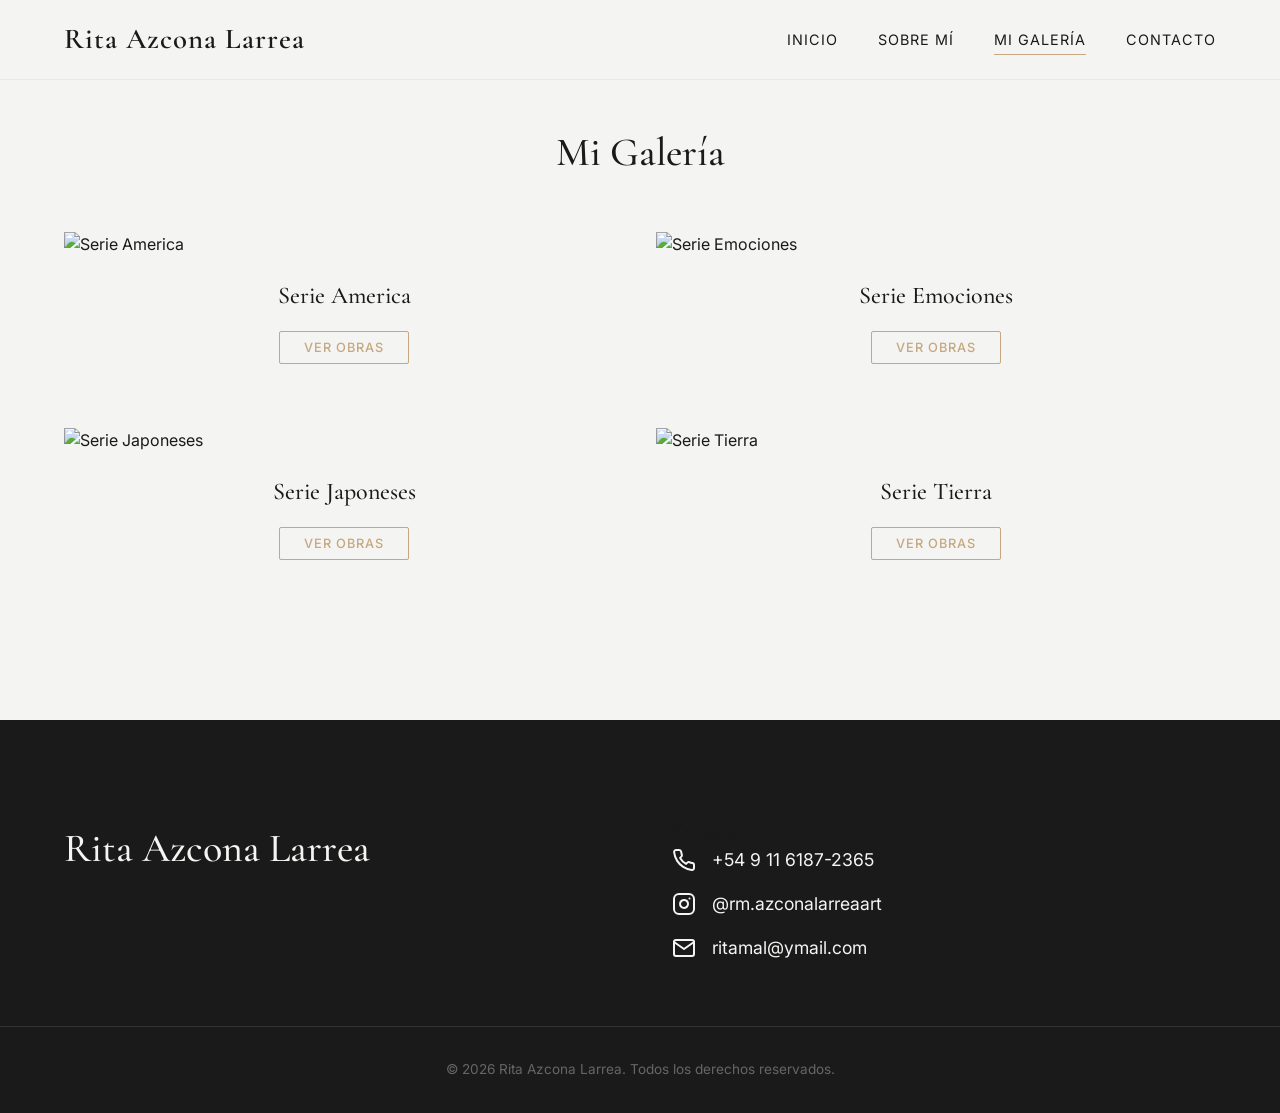
==== galeria.html @ 0f8a2113 "Add files via upload" ====
<!DOCTYPE html>
<html lang="es">
<head>
    <meta charset="UTF-8">
    <meta name="viewport" content="width=device-width, initial-scale=1.0">
    <meta name="description" content="Galería de arte de Rita Azcona.">
    <title>Mi Galería | Rita Azcona Larrea</title>
    <!-- Google Fonts -->
    <link rel="preconnect" href="https://fonts.googleapis.com">
    <link rel="preconnect" href="https://fonts.gstatic.com" crossorigin>
    <link href="https://fonts.googleapis.com/css2?family=Cormorant+Garamond:wght@400;500;600&family=Inter:wght@300;400;500;600&display=swap" rel="stylesheet">
    <!-- CSS -->
    <link rel="stylesheet" href="styles.css">
</head>
<body>

    <!-- Header / Nav -->
    <header id="header">
        <div class="container nav-wrapper">
            <a href="index.html" class="logo">Rita Azcona Larrea</a>
            <nav class="nav-links">
                <a href="index.html">Inicio</a>
                <a href="index.html#sobre-mi">Sobre Mí</a>
                <a href="galeria.html" class="active">Mi Galería</a>
                <a href="#contacto">Contacto</a>
            </nav>
            <div class="mobile-menu-toggle">
                <span></span>
                <span></span>
                <span></span>
            </div>
        </div>
    </header>

    <!-- Galería Completa (Masonry style dinamica) -->
    <section class="gallery-section" style="padding-top: 120px; min-height: 80vh;">
        <div class="container">
            <h1 class="section-title">Mi Galería</h1>
            <!-- Filtros de Galería -->
            <div id="gallery-filters" class="gallery-filters"></div>
            
            <!-- Aquí se inyectarán dinámicamente las obras desde data.js -->
            <div class="masonry-grid" id="dynamic-gallery">
            </div>
        </div>
    </section>

    <!-- Contacto / Footer -->
    <footer id="contacto">
        <div class="container footer-wrapper">
            <div class="footer-info">
                <h2 class="logo-footer">Rita Azcona Larrea</h2>
            </div>
            <div class="footer-contact">
                <h3>Contacto</h3>
                <div class="contact-details">
                    <p class="contact-item">
                        <svg width="24" height="24" viewBox="0 0 24 24" fill="none" stroke="currentColor" stroke-width="2" stroke-linecap="round" stroke-linejoin="round"><path d="M22 16.92v3a2 2 0 0 1-2.18 2 19.79 19.79 0 0 1-8.63-3.07 19.5 19.5 0 0 1-6-6 19.79 19.79 0 0 1-3.07-8.67A2 2 0 0 1 4.11 2h3a2 2 0 0 1 2 1.72 12.84 12.84 0 0 0 .7 2.81 2 2 0 0 1-.45 2.11L8.09 9.91a16 16 0 0 0 6 6l1.27-1.27a2 2 0 0 1 2.11-.45 12.84 12.84 0 0 0 2.81.7A2 2 0 0 1 22 16.92z"></path></svg>
                        <span>+54 9 11 6187-2365</span>
                    </p>
                    <p class="contact-item">
                        <a href="https://instagram.com/rm.azconalarreaart" target="_blank" class="contact-link">
                            <svg width="24" height="24" viewBox="0 0 24 24" fill="none" stroke="currentColor" stroke-width="2" stroke-linecap="round" stroke-linejoin="round"><rect x="2" y="2" width="20" height="20" rx="5" ry="5"></rect><path d="M16 11.37A4 4 0 1 1 12.63 8 4 4 0 0 1 16 11.37z"></path><line x1="17.5" y1="6.5" x2="17.51" y2="6.5"></line></svg>
                            <span>@rm.azconalarreaart</span>
                        </a>
                    </p>
                    <p class="contact-item">
                        <a href="mailto:ritamal@ymail.com" class="contact-link">
                            <svg width="24" height="24" viewBox="0 0 24 24" fill="none" stroke="currentColor" stroke-width="2" stroke-linecap="round" stroke-linejoin="round"><path d="M4 4h16c1.1 0 2 .9 2 2v12c0 1.1-.9 2-2 2H4c-1.1 0-2-.9-2-2V6c0-1.1.9-2 2-2z"></path><polyline points="22,6 12,13 2,6"></polyline></svg>
                            <span>ritamal@ymail.com</span>
                        </a>
                    </p>
                </div>
            </div>
        </div>
        <div class="copyright">
            <p>&copy; 2026 Rita Azcona Larrea. Todos los derechos reservados.</p>
        </div>
    </footer>

    <!-- Modal / Visor Inmersivo -->
    <div id="lightbox" class="modal">
        <div class="modal-overlay" onclick="closeModal()"></div>
        <div class="modal-content">
            <button class="close-btn" onclick="closeModal()" aria-label="Cerrar">&times;</button>
            <div class="modal-layout">
                <div class="modal-image-container">
                    <img id="modal-image" src="" alt="Obra">
                </div>
                <div class="modal-details">
                    <h3 id="modal-title">Título</h3>
                    <p id="modal-specs" class="modal-specs">Técnica</p>
                    <p id="modal-price" class="modal-price">Precio</p>
                    <a id="modal-whatsapp" href="#" target="_blank" class="btn btn-primary whatsapp-btn">
                        Consultar por esta obra en WhatsApp
                    </a>
                </div>
            </div>
        </div>
    </div>

    <!-- Scripts -->
    <script src="data.js"></script>
    <script src="script.js"></script>
</body>
</html>
---- styles.css ----
/* ==========================================================================
   Variables & Design System
   ========================================================================== */
:root {
    /* Colors */
    --bg-color: #F4F4F2;
    --text-primary: #1A1A1A;
    --text-secondary: #666666;
    --accent-color: #C5A880;
    --accent-hover: #b3956d;
    --white: #ffffff;
    
    /* Typography */
    --font-serif: 'Cormorant Garamond', serif;
    --font-sans: 'Inter', sans-serif;
    
    /* Layout */
    --max-width: 1200px;
    --header-height: 80px;
    
    /* Transitions */
    --transition-smooth: all 0.3s ease;
}

/* ==========================================================================
   Reset & Base Styles
   ========================================================================== */
*, *::before, *::after {
    margin: 0;
    padding: 0;
    box-sizing: border-box;
}

html {
    scroll-behavior: smooth;
    font-size: 16px;
}

body {
    background-color: var(--bg-color);
    color: var(--text-primary);
    font-family: var(--font-sans);
    line-height: 1.6;
    overflow-x: hidden;
    -webkit-font-smoothing: antialiased;
}

h1, h2, h3, h4, h5, h6, .logo, .logo-footer {
    font-family: var(--font-serif);
    font-weight: 500;
    color: var(--text-primary);
}

a {
    text-decoration: none;
    color: inherit;
    transition: var(--transition-smooth);
}

img {
    max-width: 100%;
    height: auto;
    display: block;
}

.container {
    width: 90%;
    max-width: var(--max-width);
    margin: 0 auto;
}

/* ==========================================================================
   Components (Buttons, etc)
   ========================================================================== */
.btn {
    display: inline-block;
    padding: 0.8rem 2rem;
    font-family: var(--font-sans);
    font-size: 0.9rem;
    font-weight: 500;
    text-transform: uppercase;
    letter-spacing: 1px;
    border: none;
    cursor: pointer;
    transition: var(--transition-smooth);
    border-radius: 2px;
}

.btn-primary {
    background-color: var(--accent-color);
    color: var(--white);
}

.btn-primary:hover {
    background-color: var(--accent-hover);
    transform: translateY(-2px);
}

.btn-secondary {
    background-color: transparent;
    color: var(--text-primary);
    border: 1px solid var(--text-primary);
}

.btn-secondary:hover {
    background-color: var(--text-primary);
    color: var(--bg-color);
}

.section-title {
    font-size: 2.5rem;
    margin-bottom: 3rem;
    text-align: center;
}

.text-center {
    text-align: center;
}

.mt-3 {
    margin-top: 3rem;
}

/* ==========================================================================
   Header & Navigation
   ========================================================================== */
header {
    position: fixed;
    top: 0;
    left: 0;
    width: 100%;
    height: var(--header-height);
    background-color: rgba(244, 244, 242, 0.8);
    backdrop-filter: blur(10px);
    -webkit-backdrop-filter: blur(10px);
    z-index: 1000;
    display: flex;
    align-items: center;
    border-bottom: 1px solid rgba(26, 26, 26, 0.05);
    transition: var(--transition-smooth);
}

header.scrolled {
    background-color: rgba(244, 244, 242, 0.95);
    box-shadow: 0 4px 20px rgba(0, 0, 0, 0.03);
}

.nav-wrapper {
    display: flex;
    justify-content: space-between;
    align-items: center;
}

.logo {
    font-size: 1.8rem;
    font-weight: 600;
    letter-spacing: 1px;
}

.nav-links {
    display: flex;
    gap: 2.5rem;
}

.nav-links a {
    font-size: 0.9rem;
    font-weight: 400;
    text-transform: uppercase;
    letter-spacing: 1px;
    position: relative;
}

.nav-links a::after {
    content: '';
    position: absolute;
    bottom: -4px;
    left: 0;
    width: 0;
    height: 1px;
    background-color: var(--accent-color);
    transition: var(--transition-smooth);
}

.nav-links a:hover::after, .nav-links a.active::after {
    width: 100%;
}

.mobile-menu-toggle {
    display: none;
    flex-direction: column;
    gap: 6px;
    cursor: pointer;
}

.mobile-menu-toggle span {
    width: 25px;
    height: 2px;
    background-color: var(--text-primary);
    transition: var(--transition-smooth);
}

/* ==========================================================================
   Hero Section
   ========================================================================== */
.hero {
    height: 100vh;
    display: flex;
    align-items: center;
    justify-content: center;
    padding-top: var(--header-height);
    position: relative;
    overflow: hidden;
}

.hero-video {
    position: absolute;
    top: 0;
    left: 0;
    width: 100%;
    height: 100%;
    object-fit: cover;
    z-index: -1;
}

.hero-content {
    text-align: center;
    max-width: 800px;
    z-index: 1;
}

.hero h1 {
    font-size: 4.5rem;
    line-height: 1.1;
    margin-bottom: 1.5rem;
}

.hero p {
    font-size: 1.2rem;
    color: var(--text-secondary);
    margin-bottom: 2.5rem;
    font-weight: 300;
}

/* ==========================================================================
   About Section
   ========================================================================== */
.about {
    padding: 8rem 0;
}

.about-wrapper {
    display: grid;
    grid-template-columns: 1fr 1fr;
    gap: 4rem;
    align-items: center;
}

.about-image img {
    width: 100%;
    aspect-ratio: 4/5;
    object-fit: cover;
    filter: grayscale(20%);
    transition: var(--transition-smooth);
}

.about-image img:hover {
    filter: grayscale(0%);
}

.about-text h2 {
    font-size: 3rem;
    margin-bottom: 1.5rem;
}

.about-text .bio {
    font-size: 1.1rem;
    color: var(--text-secondary);
    margin-bottom: 2.5rem;
    text-align: justify;
}

.artist-statement {
    padding-left: 1.5rem;
    border-left: 2px solid var(--accent-color);
}

.artist-statement h3 {
    font-size: 1.2rem;
    margin-bottom: 0.5rem;
    font-family: var(--font-sans);
    text-transform: uppercase;
    letter-spacing: 1px;
    color: var(--accent-color);
}

.artist-statement p {
    font-family: var(--font-serif);
    font-size: 1.4rem;
    font-style: italic;
    color: var(--text-primary);
    line-height: 1.4;
}

/* ==========================================================================
   Text Sections (Antecedentes, Presente)
   ========================================================================== */
.text-section {
    padding: 6rem 0;
    background-color: var(--bg-color);
}

.text-section:nth-of-type(even) {
    background-color: #EFEFEF;
}

.text-content {
    max-width: 800px;
    margin: 0 auto;
}

.text-content .section-title {
    text-align: left;
    margin-bottom: 2rem;
}

.text-content p {
    font-size: 1.1rem;
    color: var(--text-secondary);
    margin-bottom: 1.5rem;
    line-height: 1.8;
    text-align: justify;
}

/* ==========================================================================
   Featured Art
   ========================================================================== */
.featured-art {
    padding: 6rem 0;
    background-color: #EFEFEF; /* Slightly darker to contrast with main bg */
}

.featured-grid {
    display: grid;
    grid-template-columns: repeat(3, 1fr);
    gap: 2rem;
}

.featured-item {
    cursor: pointer;
}

.featured-item .image-wrapper {
    position: relative;
    overflow: hidden;
    aspect-ratio: 3/4;
}

.featured-item img {
    width: 100%;
    height: 100%;
    object-fit: cover;
    transition: transform 0.6s ease;
}

.featured-item:hover img {
    transform: scale(1.05);
}

.featured-item .overlay {
    position: absolute;
    inset: 0;
    background-color: rgba(26, 26, 26, 0.4);
    display: flex;
    align-items: center;
    justify-content: center;
    opacity: 0;
    transition: var(--transition-smooth);
}

.featured-item:hover .overlay {
    opacity: 1;
}

.featured-item .overlay span {
    color: var(--white);
    font-family: var(--font-sans);
    font-size: 0.9rem;
    text-transform: uppercase;
    letter-spacing: 2px;
    border: 1px solid var(--white);
    padding: 0.5rem 1.5rem;
}

/* ==========================================================================
   Gallery Section (Masonry)
   ========================================================================== */
.gallery-section {
    padding: 8rem 0;
}

.gallery-filters {
    display: flex;
    flex-wrap: wrap;
    justify-content: center;
    gap: 1rem;
    margin-bottom: 3rem;
}

.filter-btn {
    background: transparent;
    border: none;
    font-family: var(--font-sans);
    font-size: 0.95rem;
    color: var(--text-secondary);
    cursor: pointer;
    text-transform: uppercase;
    letter-spacing: 1px;
    padding: 0.5rem 1rem;
    transition: var(--transition-smooth);
    border-bottom: 1px solid transparent;
}

.filter-btn:hover, .filter-btn.active {
    color: var(--text-primary);
    border-bottom-color: var(--accent-color);
}

.masonry-grid {
    display: flex;
    flex-wrap: wrap;
    justify-content: center;
    gap: 3rem 2rem;
}

.artwork-card {
    width: calc(33.333% - 1.333rem);
    display: flex;
    flex-direction: column;
    margin-bottom: 1rem;
}

.series-card {
    width: calc(50% - 1rem);
}

.card-image {
    overflow: hidden;
    cursor: pointer;
    margin-bottom: 1.2rem;
}

.card-image img {
    width: 100%;
    height: auto;
    transition: transform 0.5s ease;
}

.card-image:hover img {
    transform: scale(1.02);
}

.card-info {
    text-align: center;
}

.card-info h3 {
    font-size: 1.5rem;
    margin-bottom: 0.3rem;
}

.card-info .serie {
    color: var(--accent-color);
    font-size: 0.9rem;
    font-style: italic;
    margin-bottom: 0.5rem;
}

.card-info .specs {
    color: var(--text-secondary);
    font-size: 0.85rem;
    margin-bottom: 0.5rem;
}

.card-info .price {
    font-family: var(--font-serif);
    font-size: 1.2rem;
    color: var(--text-primary);
    margin-bottom: 1rem;
}

.btn-action {
    background-color: transparent;
    color: var(--accent-color);
    border: 1px solid var(--accent-color);
    padding: 0.5rem 1.5rem;
    font-size: 0.8rem;
}

.btn-action:hover {
    background-color: var(--accent-color);
    color: var(--white);
}

/* ==========================================================================
   Footer & Contact
   ========================================================================== */
footer {
    background-color: #1A1A1A;
    color: #F4F4F2;
    padding: 6rem 0 2rem;
}

.footer-wrapper {
    display: grid;
    grid-template-columns: 1fr 1fr;
    gap: 4rem;
    margin-bottom: 4rem;
}

.footer-info .logo-footer {
    color: #F4F4F2;
    font-size: 2.5rem;
    margin-bottom: 1rem;
}

.footer-info p {
    color: #A0A0A0;
    margin-bottom: 2rem;
}

.social-links {
    display: flex;
    gap: 1.5rem;
}

.social-links a {
    color: #F4F4F2;
    opacity: 0.7;
}

.social-links a:hover {
    opacity: 1;
    color: var(--accent-color);
}

.footer-form h3 {
    color: #F4F4F2;
    font-size: 1.8rem;
    margin-bottom: 1.5rem;
}

.contact-details {
    display: flex;
    flex-direction: column;
    gap: 1rem;
}

.contact-item {
    display: flex;
    align-items: center;
    gap: 1rem;
    color: #F4F4F2;
    font-size: 1.1rem;
}

.contact-link {
    display: flex;
    align-items: center;
    gap: 1rem;
    color: #F4F4F2;
    transition: var(--transition-smooth);
}

.contact-link:hover {
    color: var(--accent-color);
}

.copyright {
    text-align: center;
    border-top: 1px solid #333;
    padding-top: 2rem;
    color: #666;
    font-size: 0.85rem;
}

/* ==========================================================================
   Modal / Lightbox
   ========================================================================== */
.modal {
    position: fixed;
    inset: 0;
    z-index: 2000;
    display: flex;
    align-items: center;
    justify-content: center;
    opacity: 0;
    visibility: hidden;
    transition: all 0.4s ease;
}

.modal.active {
    opacity: 1;
    visibility: visible;
}

.modal-overlay {
    position: absolute;
    inset: 0;
    background-color: rgba(26, 26, 26, 0.95);
    backdrop-filter: blur(5px);
}

.modal-content {
    position: relative;
    z-index: 2001;
    width: 90%;
    max-width: 1100px;
    max-height: 90vh;
    background-color: var(--bg-color);
    padding: 2rem;
    display: flex;
    flex-direction: column;
    transform: translateY(20px);
    transition: transform 0.4s ease;
}

.modal.active .modal-content {
    transform: translateY(0);
}

.close-btn {
    position: absolute;
    top: 1rem;
    right: 1.5rem;
    background: transparent;
    border: none;
    font-size: 2.5rem;
    color: var(--text-primary);
    cursor: pointer;
    line-height: 1;
    transition: var(--transition-smooth);
    z-index: 10;
}

.close-btn:hover {
    color: var(--accent-color);
}

.modal-layout {
    display: grid;
    grid-template-columns: 2fr 1fr;
    gap: 3rem;
    align-items: center;
    height: 100%;
}

.modal-image-container {
    height: 100%;
    max-height: 75vh;
    display: flex;
    align-items: center;
    justify-content: center;
}

.modal-image-container img {
    max-height: 100%;
    width: auto;
    object-fit: contain;
    box-shadow: 0 10px 30px rgba(0,0,0,0.1);
}

.modal-details {
    padding-right: 1rem;
}

.modal-details h3 {
    font-size: 2.5rem;
    margin-bottom: 1rem;
}

.modal-specs {
    color: var(--text-secondary);
    margin-bottom: 2rem;
    font-size: 1rem;
}

.modal-price {
    font-family: var(--font-serif);
    font-size: 2rem;
    color: var(--accent-color);
    margin-bottom: 2.5rem;
}

.whatsapp-btn {
    display: inline-block;
    width: 100%;
    text-align: center;
}

/* ==========================================================================
   Responsive Design
   ========================================================================== */
@media (max-width: 992px) {
    .about-wrapper {
        gap: 2rem;
    }
    .modal-layout {
        grid-template-columns: 1fr;
        gap: 1.5rem;
    }
    .modal-image-container {
        max-height: 50vh;
    }
    .modal-details {
        text-align: center;
    }
    .artwork-card {
        width: calc(50% - 1rem);
    }
}

@media (max-width: 768px) {
    .hero h1 {
        font-size: 3rem;
    }
    
    .nav-links {
        position: fixed;
        top: var(--header-height);
        left: -100%;
        width: 100%;
        height: calc(100vh - var(--header-height));
        background-color: rgba(244, 244, 242, 0.98);
        flex-direction: column;
        align-items: center;
        justify-content: center;
        transition: var(--transition-smooth);
    }
    
    .nav-links.active {
        left: 0;
    }
    
    .mobile-menu-toggle {
        display: flex;
    }
    
    .mobile-menu-toggle.active span:nth-child(1) {
        transform: translateY(8px) rotate(45deg);
    }
    
    .mobile-menu-toggle.active span:nth-child(2) {
        opacity: 0;
    }
    
    .mobile-menu-toggle.active span:nth-child(3) {
        transform: translateY(-8px) rotate(-45deg);
    }
    
    .about-wrapper {
        grid-template-columns: 1fr;
    }
    
    .featured-grid {
        grid-template-columns: repeat(2, 1fr);
    }
    
    .footer-wrapper {
        grid-template-columns: 1fr;
    }
}

@media (max-width: 576px) {
    .hero h1 {
        font-size: 2.5rem;
    }
    .featured-grid {
        grid-template-columns: 1fr;
    }
    .modal-content {
        padding: 1.5rem;
    }
    .modal-details h3 {
        font-size: 2rem;
    }
    .artwork-card {
        width: 100%;
    }
}
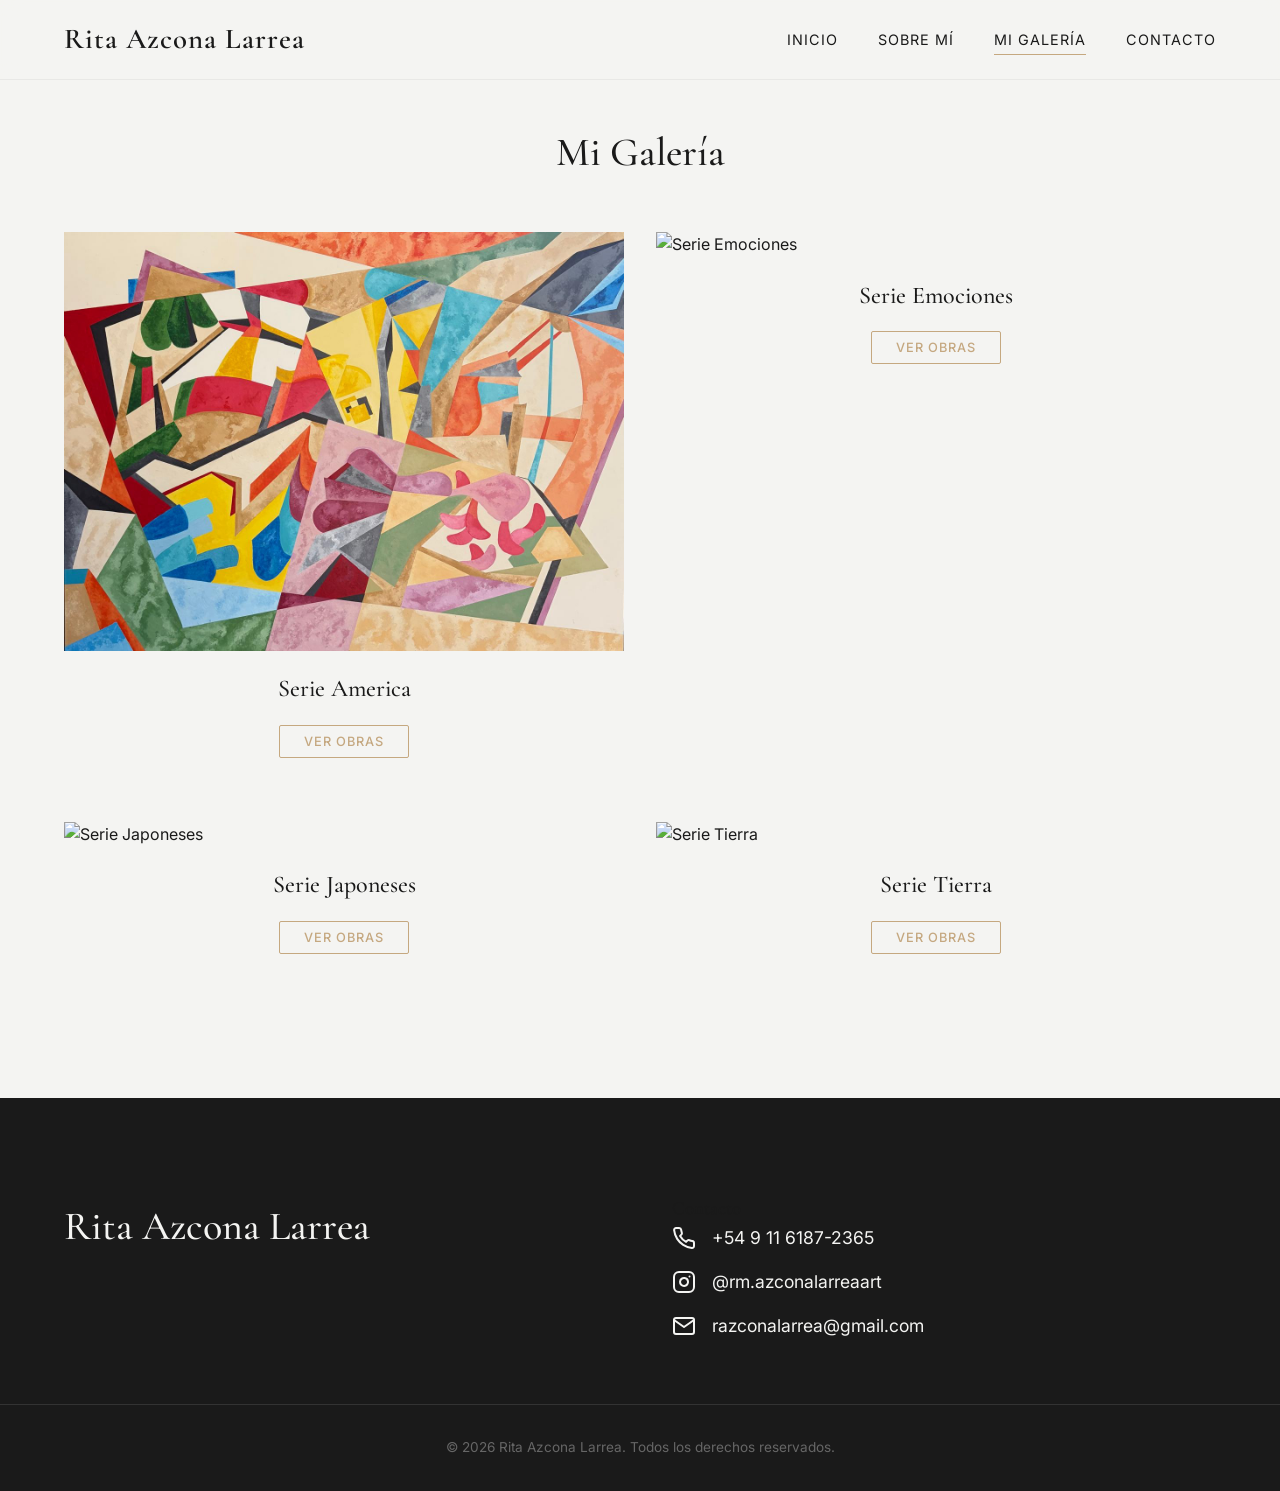
==== commit 2e7f673f: "Add files via upload" ====
--- a/galeria.html
+++ b/galeria.html
@@ -65,9 +65,9 @@
                         </a>
                     </p>
                     <p class="contact-item">
-                        <a href="mailto:ritamal@ymail.com" class="contact-link">
+                        <a href="mailto:razconalarrea@gmail.com" class="contact-link">
                             <svg width="24" height="24" viewBox="0 0 24 24" fill="none" stroke="currentColor" stroke-width="2" stroke-linecap="round" stroke-linejoin="round"><path d="M4 4h16c1.1 0 2 .9 2 2v12c0 1.1-.9 2-2 2H4c-1.1 0-2-.9-2-2V6c0-1.1.9-2 2-2z"></path><polyline points="22,6 12,13 2,6"></polyline></svg>
-                            <span>ritamal@ymail.com</span>
+                            <span>razconalarrea@gmail.com</span>
                         </a>
                     </p>
                 </div>
